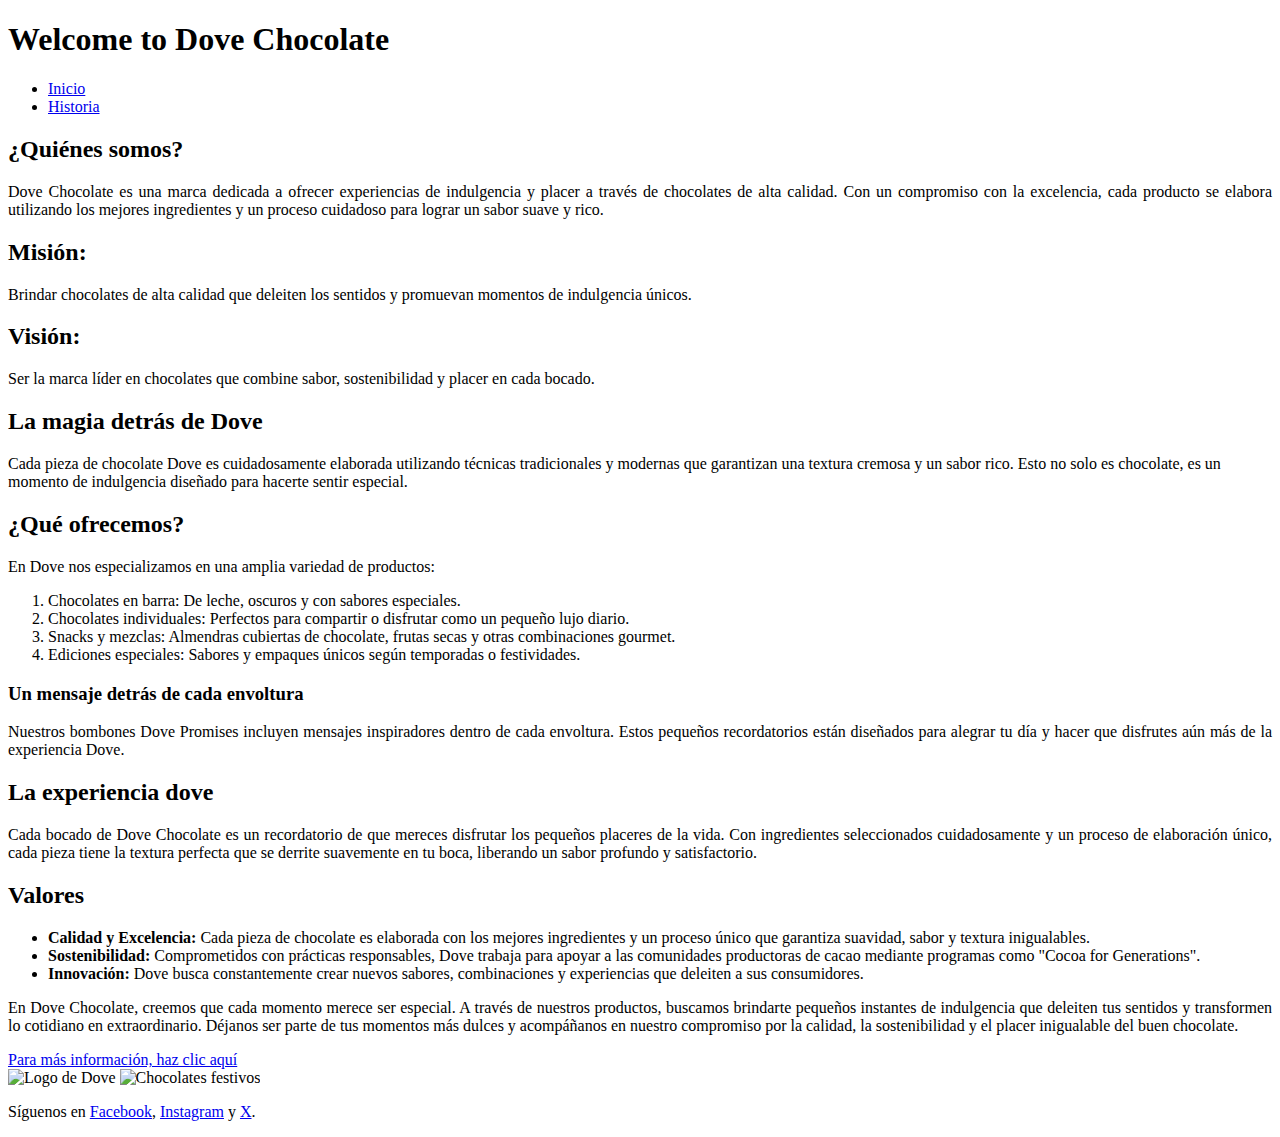
==== index.html @ 3194e55e "index.html" ====
<!DOCTYPE html>
<html lang="es">
<head>
    <meta charset="UTF-8">
    <meta name="viewport" content="width=device-width, initial-scale=1.0">
    <title>Dove Chocolate</title>
    <link rel="stylesheet" href="css.dove/estiloe.css">
</head>

<body>
    <div class="layout">
    
        <header id="cabecera"> 
           <h1>Welcome to Dove Chocolate</h1>
            <nav class="navbar">
                <ul class="nav-list">
                    <li><a href="doveinicio.html">Inicio</a></li>
                    <li><a href="dovehistoria.html">Historia</a></li>
                </ul>
            </nav>
        </header> 
    
        <aside class="barra-lateral">
            <h2>¿Quiénes somos?</h2>
            <p style="text-align: justify;">Dove Chocolate es una marca dedicada a ofrecer experiencias de indulgencia y placer a través de chocolates de alta calidad. Con un compromiso con la excelencia, cada producto se elabora utilizando los mejores ingredientes y un proceso cuidadoso para lograr un sabor suave y rico.</p>
            <h2>Misión:</h2>
            <p style="text-align: justify;">Brindar chocolates de alta calidad que deleiten los sentidos y promuevan momentos de indulgencia únicos.</p>
            <h2>Visión:</h2>
            <p style="text-align: justify;">Ser la marca líder en chocolates que combine sabor, sostenibilidad y placer en cada bocado.</p>
            <h2>La magia detrás de Dove</h2>
            <p>Cada pieza de chocolate Dove es cuidadosamente elaborada utilizando técnicas tradicionales y modernas que garantizan una textura cremosa y un sabor rico. Esto no solo es chocolate, es un momento de indulgencia diseñado para hacerte sentir especial.</p>
        </aside>

        <main class="contenido">
            <h2>¿Qué ofrecemos?</h2>
            <p>En Dove nos especializamos en una amplia variedad de productos:</p>
            <ol>
                <li>Chocolates en barra: De leche, oscuros y con sabores especiales.</li>
                <li>Chocolates individuales: Perfectos para compartir o disfrutar como un pequeño lujo diario.</li>
                <li>Snacks y mezclas: Almendras cubiertas de chocolate, frutas secas y otras combinaciones gourmet.</li>
                <li>Ediciones especiales: Sabores y empaques únicos según temporadas o festividades.</li>
            </ol>
            <h3>Un mensaje detrás de cada envoltura</h3>
            <p style="text-align: justify;">Nuestros bombones Dove Promises incluyen mensajes inspiradores dentro de cada envoltura. Estos pequeños recordatorios están diseñados para alegrar tu día y hacer que disfrutes aún más de la experiencia Dove.</p>
            <h2>La experiencia dove</h2>
            <p style="text-align: justify;">Cada bocado de Dove Chocolate es un recordatorio de que mereces disfrutar los pequeños placeres de la vida. Con ingredientes seleccionados cuidadosamente y un proceso de elaboración único, cada pieza tiene la textura perfecta que se derrite suavemente en tu boca, liberando un sabor profundo y satisfactorio.</p>
            <h2>Valores</h2>
            <ul>
                <li><strong>Calidad y Excelencia:</strong> Cada pieza de chocolate es elaborada con los mejores ingredientes y un proceso único que garantiza suavidad, sabor y textura inigualables.</li>
                <li><strong>Sostenibilidad:</strong> Comprometidos con prácticas responsables, Dove trabaja para apoyar a las comunidades productoras de cacao mediante programas como "Cocoa for Generations".</li>
                <li><strong>Innovación:</strong> Dove busca constantemente crear nuevos sabores, combinaciones y experiencias que deleiten a sus consumidores.</li>
            </ul>
            <p style="text-align: justify;">En Dove Chocolate, creemos que cada momento merece ser especial. A través de nuestros productos, buscamos brindarte pequeños instantes de indulgencia que deleiten tus sentidos y transformen lo cotidiano en extraordinario. Déjanos ser parte de tus momentos más dulces y acompáñanos en nuestro compromiso por la calidad, la sostenibilidad y el placer inigualable del buen chocolate.</p>
            <a href="https://www.dovechocolate.com/">Para más información, haz clic aquí</a>

            <div class="imagenes">
                <img src="img.dove/logo-removebg-preview.png" width="25%" height="25%" alt="Logo de Dove">
                <img src="img.dove/dove-removebg-preview.png" width="25%" height="25%" alt="Chocolates festivos">
            </div>
        </main>

        <footer class="pie">
            <p>Síguenos en 
                <a href="https://www.facebook.com/dovechocolate/">Facebook</a>, 
                <a href="https://www.instagram.com/dovechocolate/">Instagram</a> y 
                <a href="https://twitter.com/dovechocolate">X</a>.
            </p>
        </footer>
    </div>
</body>
</html>
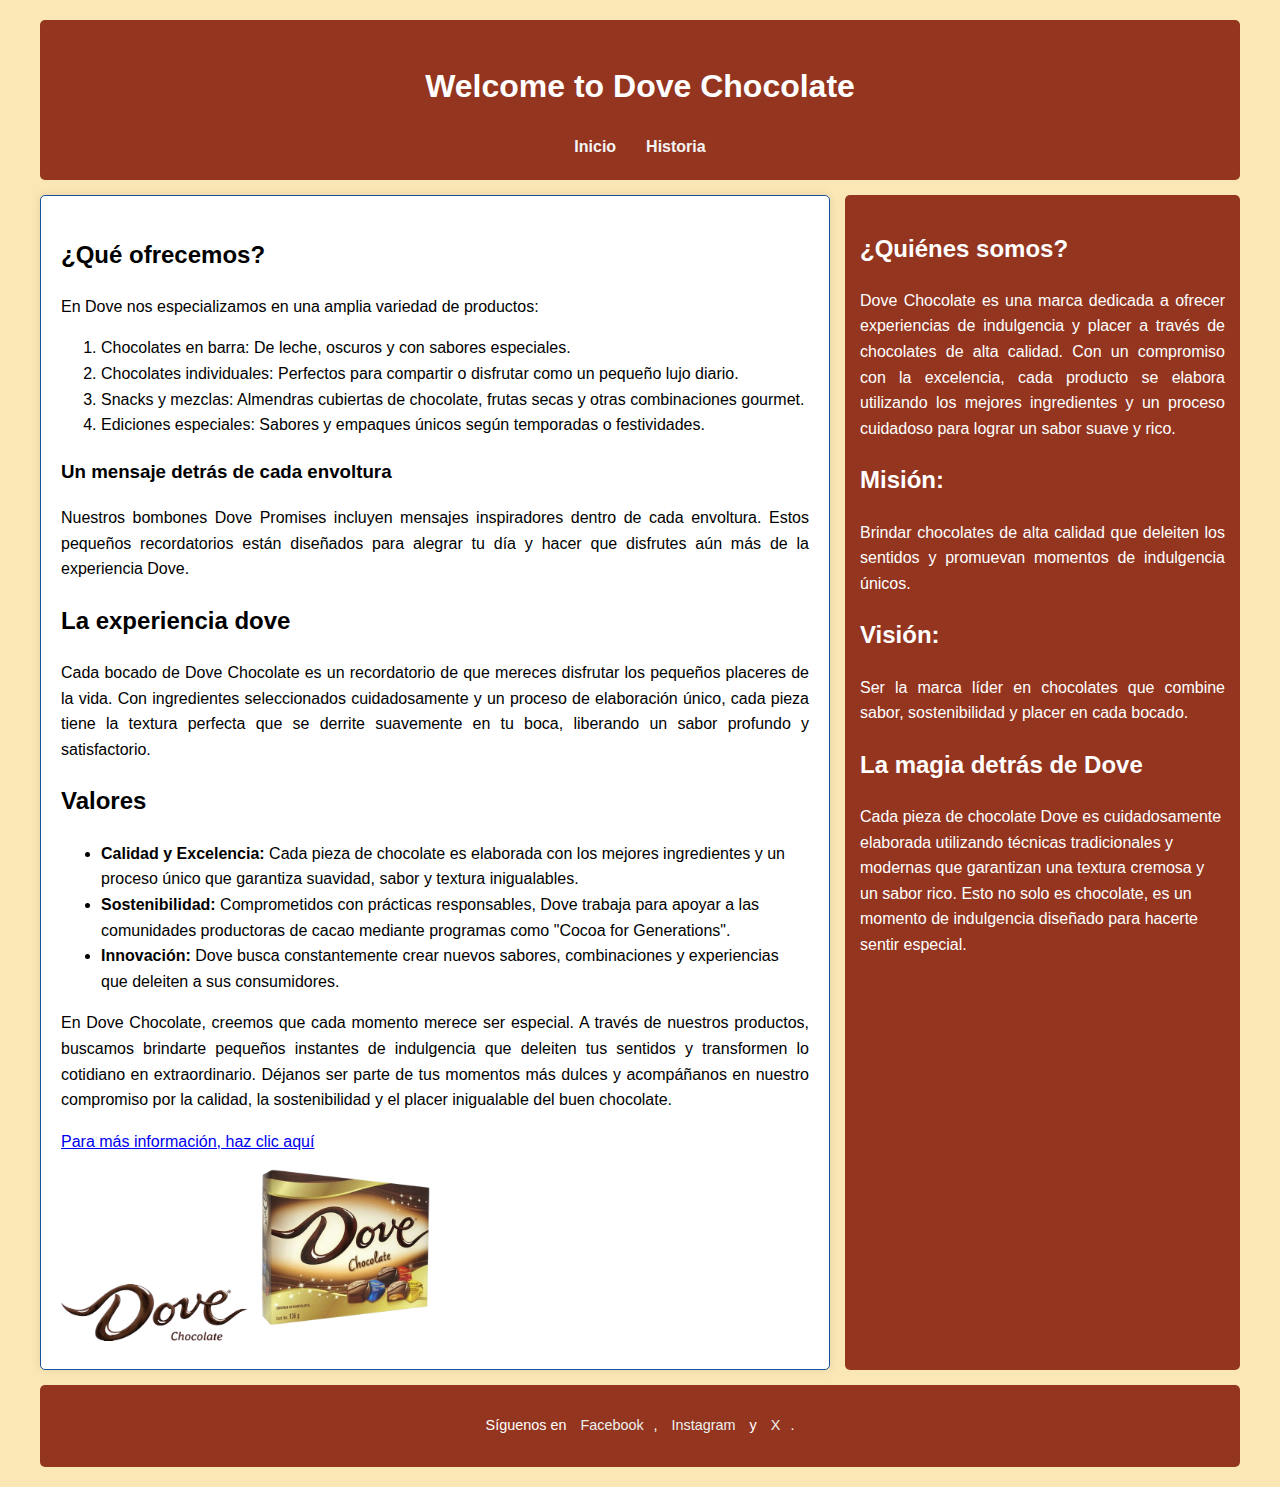
==== commit 9e700fea: "Add files via upload" ====
--- a/index.html
+++ b/index.html
@@ -68,4 +68,4 @@
         </footer>
     </div>
 </body>
-</html>
+</html>--- a/css.dove/estiloe.css
+++ b/css.dove/estiloe.css
@@ -0,0 +1,157 @@
+
+/* General */
+body {
+    font-family: Arial, sans-serif;
+    margin: 0;
+    padding: 0;
+    line-height: 1.6;
+    background-color: #fbe7b5;
+    color: #000000;
+}
+
+.layout {
+    display: grid;
+    grid-template-areas:
+        "cabecera cabecera"
+        "contenido barra-lateral"
+        "pie pie";
+    grid-template-columns: 2fr 1fr;
+    grid-template-rows: auto 1fr auto;
+    gap: 15px;
+    max-width: 1200px;
+    margin: 0 auto;
+    padding: 20px;
+}
+
+/* Cabecera */
+#cabecera {
+    grid-area: cabecera;
+    background-color: #943520;
+    color: #ffffff;
+    padding: 20px;
+    text-align: center;
+    border-radius: 5px;
+}
+
+#cabecera nav ul {
+    list-style: none;
+    padding: 0;
+    margin: 10px 0 0;
+    display: flex;
+    justify-content: center;
+}
+
+
+#cabecera nav ul li a {
+    text-decoration: none;
+    color: #f5f5f5;
+    font-weight: bold;
+}
+.navbar .nav-list {
+    list-style: none;
+    padding: 0;
+}
+
+.navbar .nav-list li {
+    display: inline;
+    margin: 0 15px;
+}
+
+.navbar .nav-list a {
+    text-decoration: none;
+    color: #630e0e;
+    font-weight: bold;
+}
+
+.navbar .nav-list a:hover {
+    text-decoration: underline;
+}
+/* Barra lateral */
+.barra-lateral {
+    background-color: #943520;
+    grid-area: barra-#9e3d27;
+    color: #ffffff;
+    padding: 15px;
+    border-radius: 5px;
+}
+
+.barra-lateral h2, .barra-lateral h3 {
+    color: #ffffff;
+}
+
+.barra-lateral ul {
+    list-style-type: disc;
+    margin-left: 20px;
+}
+.barra-lateral img {
+    display: block; /* Hace que la imagen sea tratada como un bloque */
+    margin: 0 auto; /* Centra horizontalmente la imagen */
+    max-width: 100%; /* Asegura que la imagen no exceda el tamaño del contenedor */
+    height: auto; /* Mantiene las proporciones */
+}
+.contenedor-imagen {
+    margin-top: 60px; /* Controla cuánto espacio hay antes de la imagen */
+    text-align: center; /* Centra la imagen dentro del contenedor */
+}
+
+.contenedor-imagen img {
+    max-width: 100%;
+    height: auto;
+}
+
+
+/* Contenido principal */
+.contenido {
+    grid-area: contenido;
+    background-color: #ffffff;
+    padding: 20px;
+    border: 1px solid #18529d;
+    border-radius: 5px;
+    box-shadow: 0px 0px 10px rgba(0, 0, 0, 0.1);
+}
+
+.contenido article {
+    margin-bottom: 30px;
+}
+
+.contenido .fecha {
+    font-size: 0.9em;
+    color: #18529d;
+}
+
+.contenido figure {
+    text-align: center;
+    margin-top: 10px;
+    display: block; /* Hace que la imagen sea tratada como un bloque */
+    margin: 0 auto; /* Centra horizontalmente la imagen */
+    max-width: 100%; /* Asegura que la imagen no exceda el tamaño del contenedor */
+    height: auto; /* Mantiene las proporciones */
+}
+
+
+.contenido figcaption {
+    font-size: 0.9em;
+    color: #000000;
+}
+
+
+/* Pie de página */
+.pie {
+    grid-area: pie;
+    background-color: #943520;
+    color: #ffffff;
+    text-align: center;
+    padding: 15px;
+    font-size: 0.9em;
+    border-radius: 5px;
+}
+
+.pie a {
+    color: #edf1ee;
+    text-decoration: none;
+    margin: 0 10px;
+}
+
+.pie a:hover {
+    text-decoration: underline;
+}
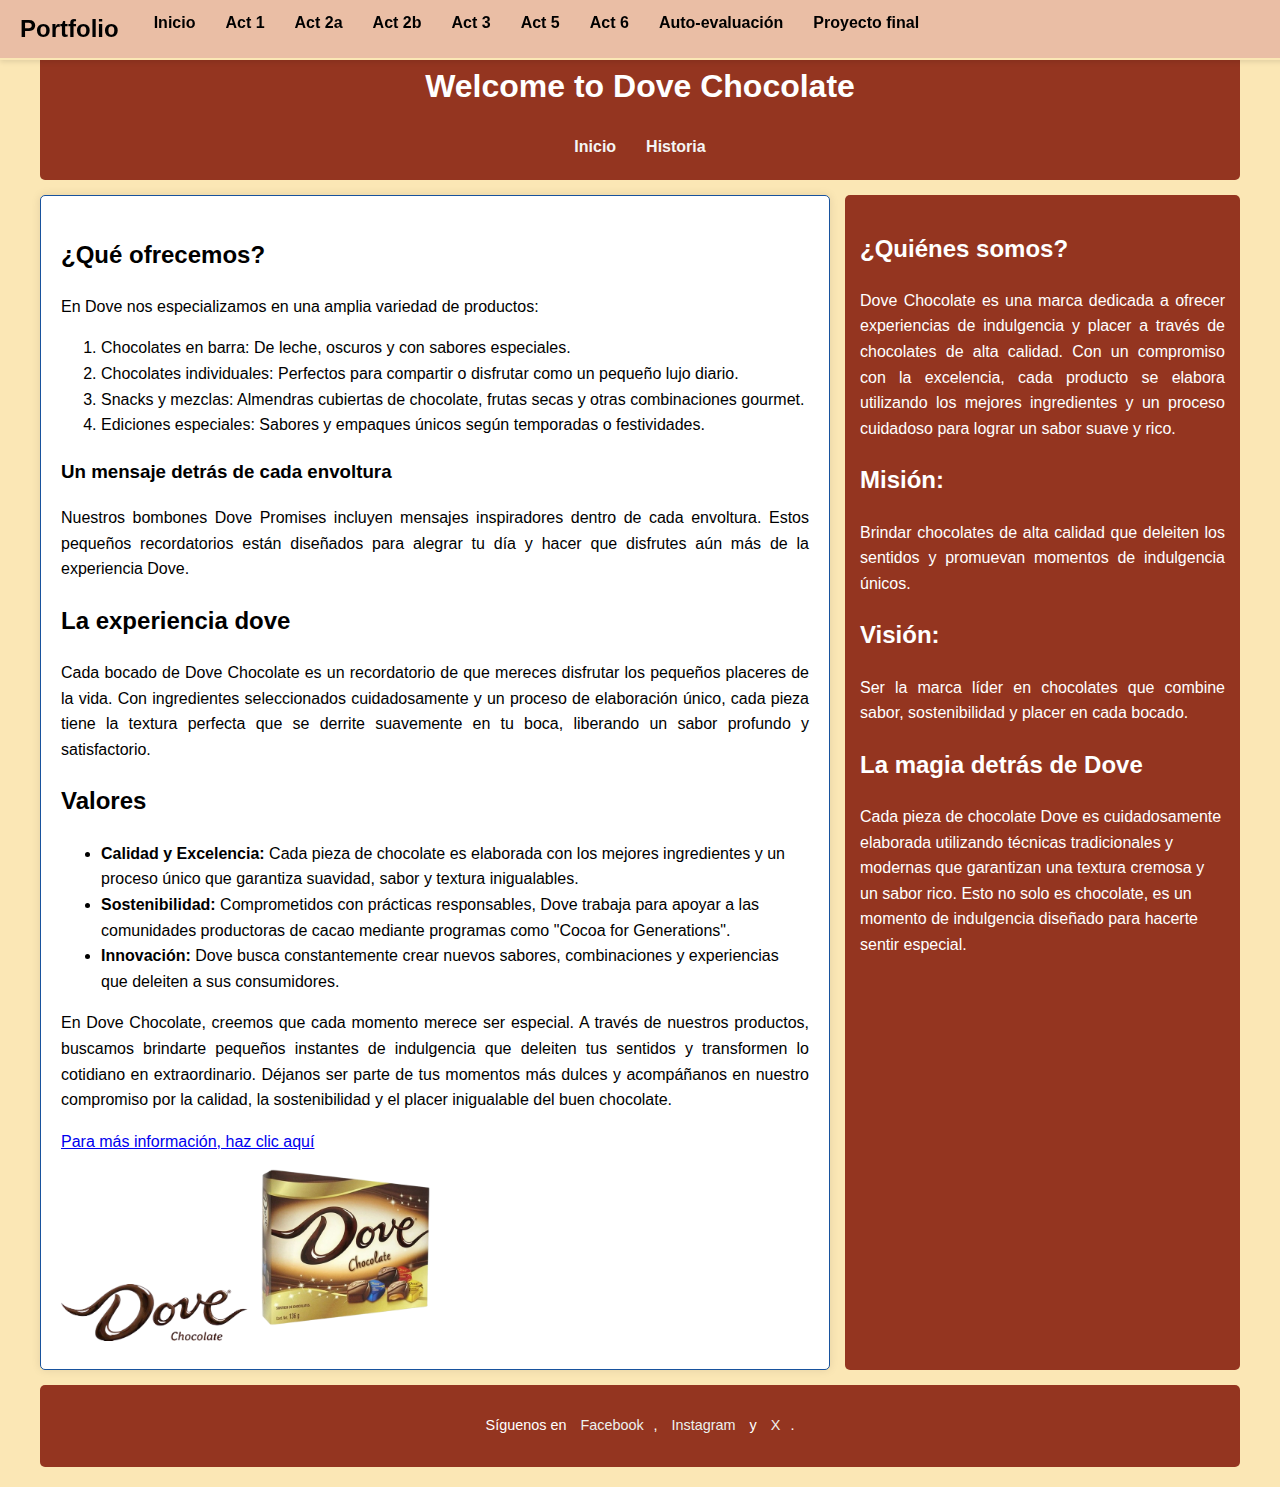
==== commit 674c8784: "Add files via upload" ====
--- a/index.html
+++ b/index.html
@@ -8,6 +8,45 @@
 </head>
 
 <body>
+    <!-- Barra de navegación principal -->
+    <nav class="navbar navbar-primary navbar-expand-lg fixed-top">
+        <div class="container-fluid">
+            <div class="collapse navbar-collapse" id="navbarSupportedContent">
+
+                <ul class="navbar-nav me-auto mb-2 mb-lg-0">
+                    <a class="navbar-brand" href="portafolio.html">Portfolio</a>
+                    <li class="nav-item">
+                        <a class="nav-link active" aria-current="page" href="presentación.html">Inicio</a>
+                    </li>
+                    <li class="nav-item">
+                        <a class="nav-link" href="https://www.canva.com/design/DAGbiN2zWIc/aSh7YMDZg4JtWDlK5HcVng/edit?utm_content=DAGbiN2zWIc&utm_campaign=designshare&utm_medium=link2&utm_source=sharebutton"
+                            target="_blank">Act 1</a>
+                    </li>
+                    <li class="nav-item">
+                        <a class="nav-link" href="https://madaygutierrez.github.io/Act-2a/" target="_blank">Act 2a</a>
+                    </li>
+                    <li class="nav-item">
+                        <a class="nav-link" href="https://madaygutierrez.github.io/portafolio/" target="_blank">Act 2b</a>
+                    </li>
+                    <li class="nav-item">
+                        <a class="nav-link" href="https://madaygutierrez.github.io/potafolioact3/" target="_blank">Act 3</a>
+                    </li>
+                    <li class="nav-item">
+                        <a class="nav-link" href="https://madaygutierrez.github.io/Actividad-5/" target="_blank">Act 5</a>
+                    </li>
+                    <li class="nav-item">
+                        <a class="nav-link" href="#" target="_blank">Act 6</a>
+                    </li>
+                    <li class="nav-item">
+                        <a class="nav-link" href="#" target="_blank">Auto-evaluación</a>
+                    </li>
+                    <li class="nav-item">
+                        <a class="nav-link" href="#" target="_blank">Proyecto final</a>
+                    </li>
+                </ul>
+            </div>
+        </div>
+    </nav>
     <div class="layout">
     
         <header id="cabecera"> 
--- a/css.dove/estiloe.css
+++ b/css.dove/estiloe.css
@@ -22,6 +22,49 @@
     margin: 0 auto;
     padding: 20px;
 }
+/* Barra de navegación principal */
+.navbar-primary {
+    background-color: #eabea5; /* Fondo beige */
+    color: #000; /* Texto negro */
+    display: flex;
+    justify-content: space-between;
+    align-items: center;
+    padding: 10px 20px; /* Espaciado interno */
+    box-shadow: 0 2px 5px rgba(0, 0, 0, 0.1); /* Sombra para profundidad */
+    border-bottom: 2px solid #fbe7b5; /* Borde inferior */
+    position: fixed; /* Fijar la barra */
+    top: 0;
+    width: 100%; /* Ocupa todo el ancho */
+    z-index: 1000; /* Siempre visible */
+}
+
+.navbar-primary .navbar-brand {
+    font-size: 1.5rem;
+    font-weight: bold;
+    color: #000;
+    text-decoration: none;
+    margin-right: 20px;
+}
+
+.navbar-primary .nav-link {
+    color: #000;
+    text-decoration: none;
+    margin: 0 15px;
+    font-size: 1rem;
+    font-weight: bold;
+    transition: color 0.3s ease; /* Transición suave */
+}
+
+.navbar-primary .nav-link:hover {
+    color: #555; /* Cambiar a un tono más oscuro */
+}
+
+.navbar-primary .navbar-nav {
+    display: flex;
+    list-style: none;
+    margin: 0;
+    padding: 0;
+}
 
 /* Cabecera */
 #cabecera {
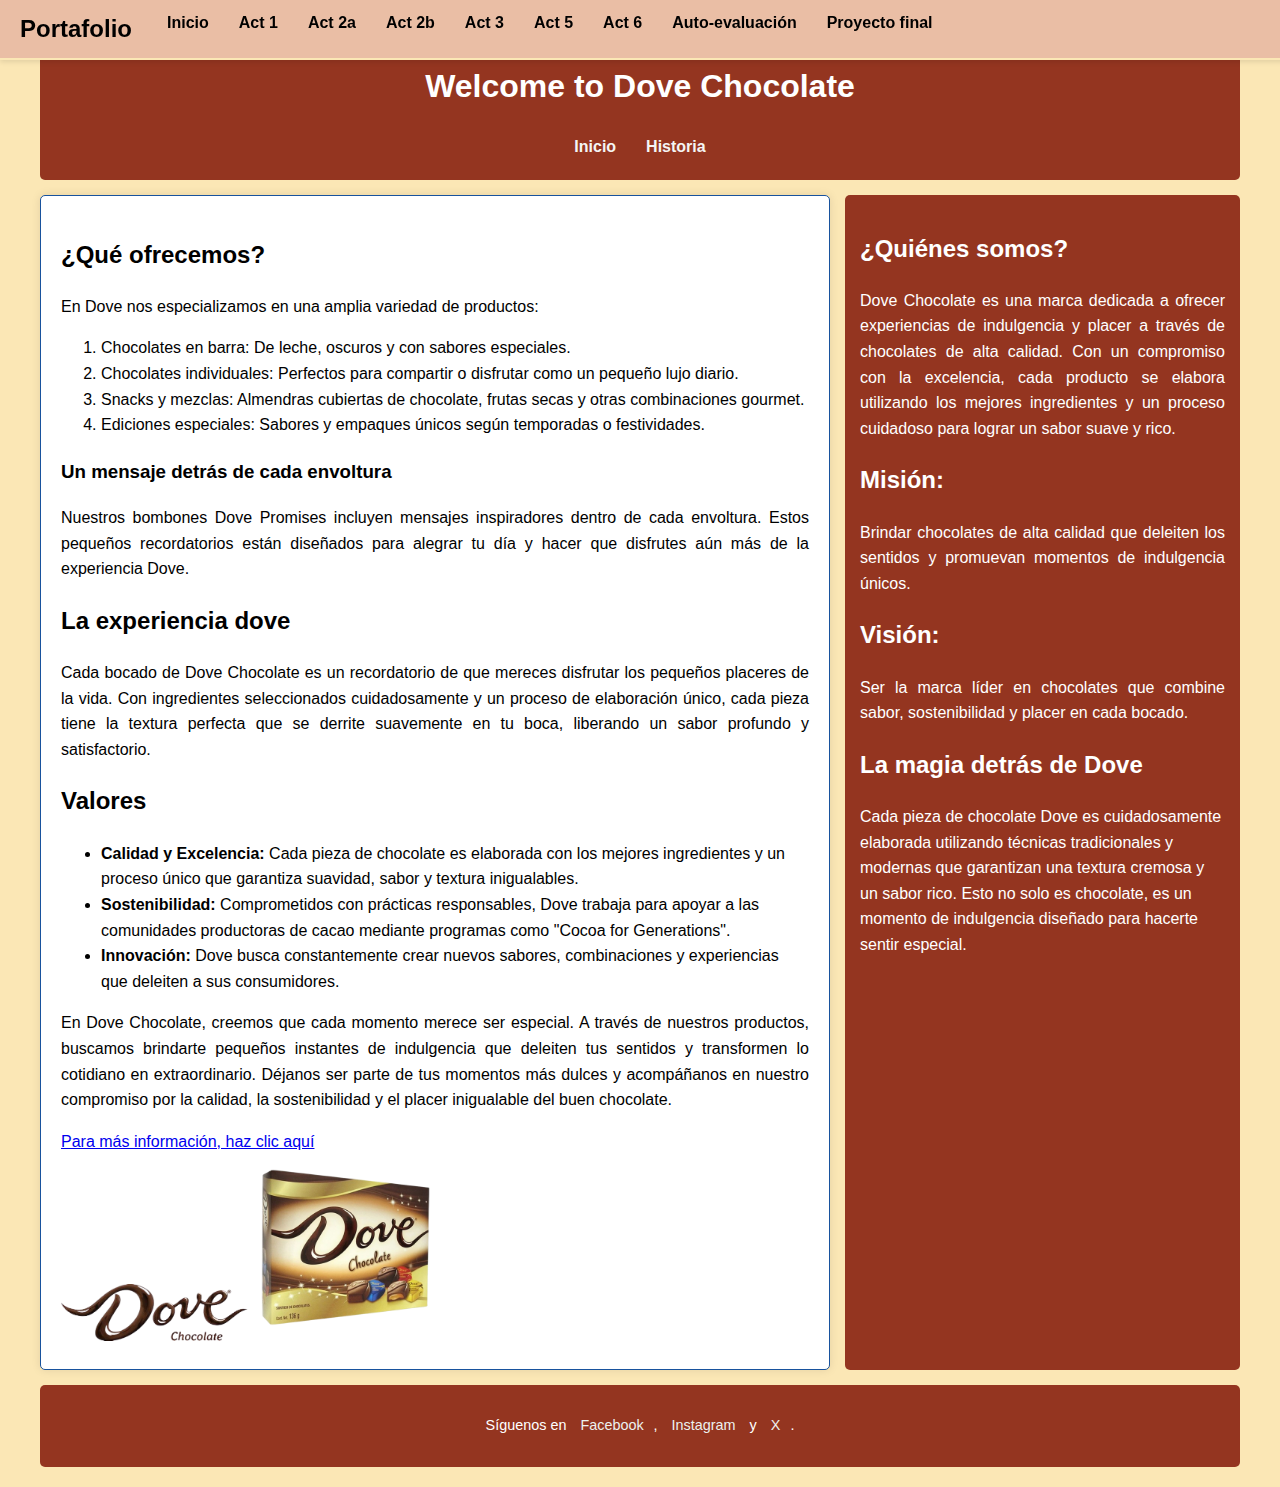
==== commit 72ce08c8: "Update index.html" ====
--- a/index.html
+++ b/index.html
@@ -14,12 +14,12 @@
             <div class="collapse navbar-collapse" id="navbarSupportedContent">
 
                 <ul class="navbar-nav me-auto mb-2 mb-lg-0">
-                    <a class="navbar-brand" href="portafolio.html">Portfolio</a>
+                    <a class="navbar-brand" href="portafolio.html">Portafolio</a>
                     <li class="nav-item">
                         <a class="nav-link active" aria-current="page" href="presentación.html">Inicio</a>
                     </li>
                     <li class="nav-item">
-                        <a class="nav-link" href="https://www.canva.com/design/DAGbiN2zWIc/aSh7YMDZg4JtWDlK5HcVng/edit?utm_content=DAGbiN2zWIc&utm_campaign=designshare&utm_medium=link2&utm_source=sharebutton"
+                        <a class="nav-link" href= "https://madaygutierrezherrmientashtml.my.canva.site/"
                             target="_blank">Act 1</a>
                     </li>
                     <li class="nav-item">
@@ -107,4 +107,4 @@
         </footer>
     </div>
 </body>
-</html>+</html>
